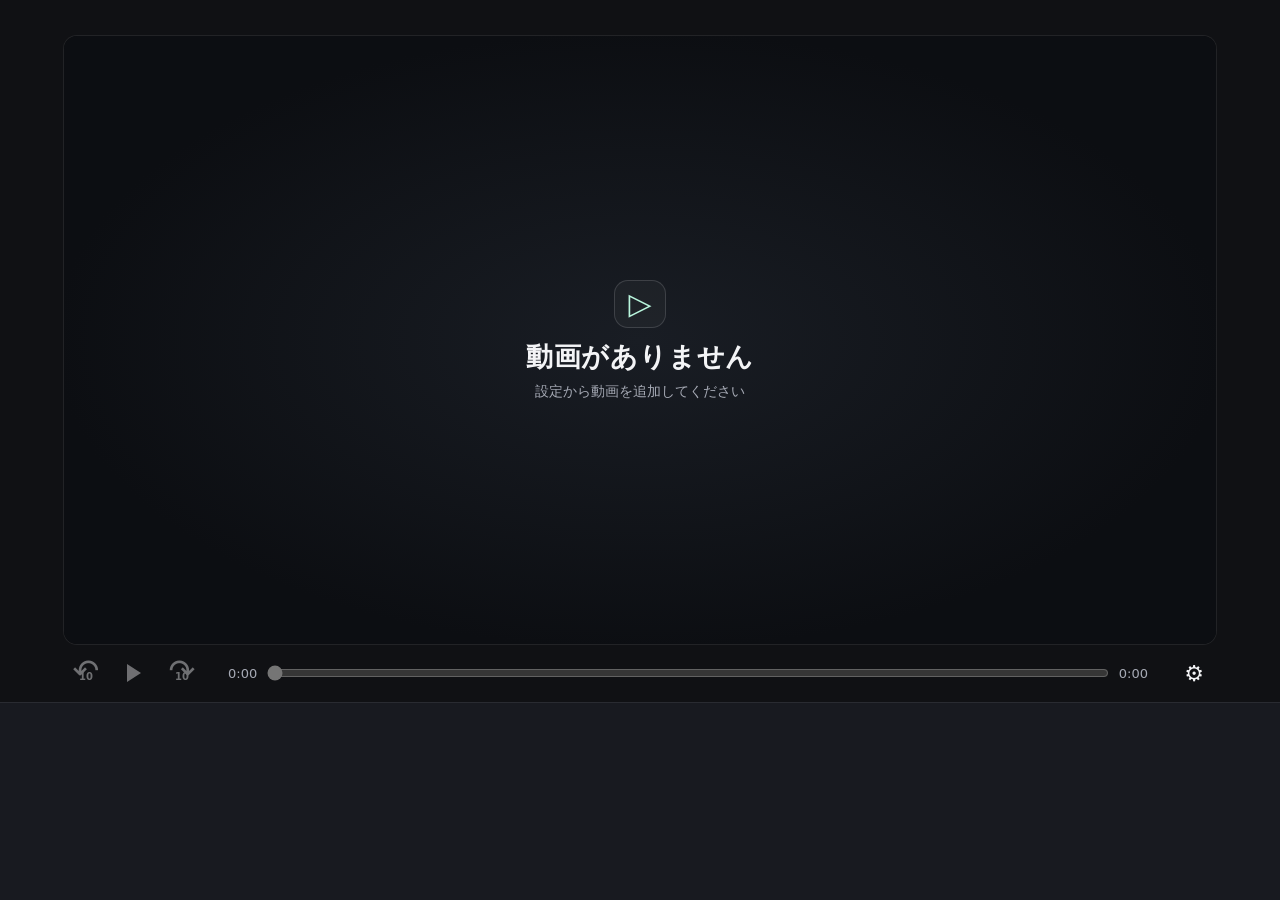
==== index.html @ 552a947c "Add files via upload" ====
<!doctype html>
<html lang="ja">
<head>
<meta charset="utf-8">
<meta name="viewport" content="width=device-width, initial-scale=1, viewport-fit=cover">
<meta name="theme-color" content="#101114">
<meta name="apple-mobile-web-app-capable" content="yes">
<link rel="manifest" href="./manifest.webmanifest">
<meta name="apple-mobile-web-app-title" content="展示動画プレイヤー">
<link rel="apple-touch-icon" href="./apple-touch-icon.png">
<link rel="icon" href="apple-touch-icon.png">
<link rel="stylesheet" href="./style.css">
<title>展示動画プレイヤー</title>
</head>
<body>
<main id="screen" class="screen">
  <div id="frame" class="frame">
    <video id="player" playsinline webkit-playsinline preload="metadata" aria-label="選択した動画"></video>
    <div id="empty" class="empty">
      <span class="empty-icon" aria-hidden="true">▷</span>
      <strong id="empty-title">動画がありません</strong>
      <p id="empty-text">設定から動画を追加してください</p>
    </div>
  </div>
  <div id="decorations" class="decorations" aria-hidden="true"></div>
  <div class="controls" aria-label="再生コントロール">
    <div class="transport">
      <button id="back" class="skip" aria-label="10秒戻す" title="10秒戻す" disabled><span aria-hidden="true">↶</span><small>10</small></button>
      <button id="toggle" class="play" aria-label="再生" title="再生" disabled><span class="play-icon" aria-hidden="true"></span></button>
      <button id="forward" class="skip" aria-label="10秒送る" title="10秒送る" disabled><span aria-hidden="true">↷</span><small>10</small></button>
    </div>
    <label class="seek"><span id="elapsed">0:00</span><input id="timeline" type="range" min="0" max="1" step="0.01" value="0" aria-label="再生位置" disabled><span id="duration">0:00</span></label>
    <button id="settings" class="gear" aria-label="設定" title="設定">⚙</button>
  </div>
  <div id="rail" class="rail" aria-label="動画一覧"><div id="rail-track" class="rail-track"></div></div>
  <div id="notice" class="notice" role="status" hidden></div>
</main>

<dialog id="settings-dialog" aria-labelledby="settings-title">
  <header class="settings-head">
    <h1 id="settings-title">設定</h1>
    <button id="close-settings" class="icon-button" aria-label="設定を閉じる" title="設定を閉じる">×</button>
  </header>
  <nav class="tabs" aria-label="設定の項目">
    <button data-tab="library" aria-pressed="true">動画</button>
    <button data-tab="layout" aria-pressed="false">レイアウト</button>
    <button data-tab="objects" aria-pressed="false">表示要素</button>
  </nav>
  <div class="settings-body">
    <section id="library" class="panel">
      <div class="section-bar"><div><h2>登録済みの動画</h2><p id="offline-state" role="status">オフライン利用の準備中</p></div><button id="add-videos" class="primary">＋ 動画を追加</button></div>
      <p id="import-state" class="message" role="status" hidden></p>
      <div id="library-list" class="library-list"></div>
      <section id="video-editor" class="editor" hidden>
        <div class="section-bar"><h2 id="edit-title">動画を編集</h2><button id="close-editor" class="secondary">閉じる</button></div>
        <div class="edit-grid">
          <div><video id="preview-video" playsinline muted preload="auto" aria-label="サムネイルのプレビュー"></video>
          <label class="seek"><span id="frame-time">0:00</span><input id="frame-seek" type="range" min="0" max="1" step="0.01" value="0" aria-label="サムネイルに使う位置"><span id="frame-duration">0:00</span></label>
          <div class="frame-tools"><button id="frame-prev" class="secondary" aria-label="サムネイル位置を0.04秒戻す">−0.04秒</button><button id="frame-next" class="secondary" aria-label="サムネイル位置を0.04秒進める">＋0.04秒</button><button id="capture" class="secondary">このフレームを使う</button></div></div>
          <div class="fields"><label>キャプション<input id="caption" type="text" maxlength="120" placeholder="サムネイルの下に表示"></label>
          <label class="range-field"><span>再生音量 <output id="volume-value">100%</output></span><input id="volume" type="range" min="0" max="100" value="100"></label>
          <button id="audition" class="secondary">音量を試聴</button></div>
        </div>
        <p id="edit-state" class="message" role="status" hidden></p>
      </section>
    </section>
    <section id="layout" class="panel" hidden>
      <div class="section-bar"><h2>画面レイアウト</h2><button id="reset-layout" class="secondary">初期配置に戻す</button></div>
      <div id="layout-preview" class="mock"></div>
      <section class="rail-settings" aria-labelledby="rail-settings-title">
        <div class="section-bar">
          <h2 id="rail-settings-title">サムネイルの配置</h2>
          <label class="selection"><span class="sr-only">サムネイルの並べ方</span>
            <select id="rail-mode"><option value="even">均等に並べる</option><option value="custom">間隔を個別に調整</option></select>
          </label>
        </div>
        <div id="rail-custom" hidden>
          <p id="rail-gap-help" class="message">各サムネイルと、その一つ前のサムネイルとの間隔を指定します。</p>
          <div id="rail-gaps" class="rail-gaps"></div>
        </div>
      </section>
      <div id="layout-fields" class="layout-fields"></div>
    </section>
    <section id="objects" class="panel" hidden>
      <div class="section-bar"><h2>表示要素</h2><label class="selection"><span class="sr-only">追加する要素</span><select id="object-type"><option value="text">テキスト</option><option value="rect">四角</option><option value="circle">円</option><option value="image">イラスト画像</option></select></label><button id="add-object" class="primary">＋ 追加</button></div>
      <div id="object-preview" class="mock"></div>
      <div id="object-list" class="object-list"></div>
      <div id="object-fields" class="layout-fields" hidden></div>
    </section>
  </div>
</dialog>
<input id="video-picker" type="file" accept="video/*,.mp4,.mov,.m4v,.webm" multiple hidden>
<input id="image-picker" type="file" accept="image/png,image/jpeg,image/webp,image/gif,image/avif,image/heic" hidden>
<script type="module" src="./app.js"></script>
</body>
</html>
---- style.css ----
:root {
  color-scheme: dark;
  font-family: system-ui, -apple-system, BlinkMacSystemFont, "Hiragino Sans", "Yu Gothic", sans-serif;
  color: #f3f4f6;
  background: #101114;
  --muted: #a6aab5;
  --accent: #b9f6dd;
  --outline: #343740;
  --surface: #191b20;
}
* { box-sizing: border-box }
html, body { margin: 0; width: 100%; height: 100%; overflow: hidden }
[hidden] { display: none !important }
button, input, select { font: inherit }
button { cursor: pointer; color: inherit }
button:disabled { cursor: default; opacity: .42 }
button:focus-visible, input:focus-visible, select:focus-visible { outline: 2px solid var(--accent); outline-offset: 3px }
button, input, select { -webkit-tap-highlight-color: transparent }
.screen, .mock { --inset: max(14px, env(safe-area-inset-left), env(safe-area-inset-right)); --controls: clamp(46px, 8dvh, 58px); --rail: 22%; --top: 4%; --video-width: 90%; --video-size: 1; --video-x: 50%; --thumb: 150px }
.screen { container-type: inline-size; width: 100%; height: 100%; height: 100dvh; position: relative; isolation: isolate; overflow: hidden }
.frame { position: absolute; left: var(--video-x); top: max(var(--top), env(safe-area-inset-top)); transform: translateX(-50%); width: var(--video-width); height: calc((100% - var(--top) - var(--controls) - var(--rail)) * var(--video-size)); overflow: hidden; border-radius: 13px; background: #08090b; box-shadow: 0 0 0 1px #ffffff13 }
.frame video { width: 100%; height: 100%; display: block; object-fit: contain }
.empty { position: absolute; inset: 0; display: grid; place-content: center; justify-items: center; gap: 8px; background: radial-gradient(ellipse at center, #191d24, #0c0e12 72%); text-align: center; padding: 10px }
.empty-icon { border: 1px solid #ffffff24; background: #ffffff08; border-radius: 14px; display: grid; place-items: center; font-size: 30px; width: 52px; height: 48px; color: var(--accent); margin-bottom: 3px }
.empty strong { font-size: clamp(17px, 3.5vh, 27px); letter-spacing: .03em }
.empty p, .section-bar p, .message { color: var(--muted); margin: 0; font-size: .875rem }
.primary, .secondary, .icon-button, .selection select { min-height: 42px; border-radius: 9px; padding: 8px 14px; font-weight: 650; font-size: .875rem }
.primary { color: #101a16; background: var(--accent); border: 1px solid transparent }
.primary:hover:not(:disabled) { background: #d7fce9 }
.secondary, .icon-button, .selection select { background: #22252d; color: #f3f4f6; border: 1px solid var(--outline) }
.secondary:hover:not(:disabled), .icon-button:hover { background: #2c303a }
.controls { position: absolute; bottom: var(--rail); left: max(var(--inset), 5%); right: max(var(--inset), 5%); height: var(--controls); display: flex; align-items: center; gap: clamp(10px, 2vw, 24px); z-index: 3 }
.controls button { flex: 0 0 auto; min-width: 44px; min-height: 44px; border: 0; background: transparent; border-radius: 8px; position: relative }
.controls button:hover:not(:disabled) { background: #ffffff15 }
.transport { display: flex; align-items: center; gap: 4px }
.skip span { position: absolute; inset: -1px 0 0; font-size: 32px; line-height: 43px }
.skip small { position: absolute; left: 0; right: 0; top: 20px; font-size: 10px; font-weight: 750 }
.play-icon { display: block; margin: auto; width: 0; height: 0; border: 9px solid transparent; border-left: 14px solid currentColor; border-right: 0 }
.play-icon.pause { width: 14px; height: 17px; border: solid currentColor; border-width: 0 4px }
.gear { font-size: 22px }
.seek { min-width: 0; width: 100%; display: flex; align-items: center; gap: 8px; color: var(--muted); font-size: .8125rem; font-variant-numeric: tabular-nums; white-space: nowrap }
.seek input { flex: 1; min-width: 25px }
input[type=range] { width: 100%; accent-color: var(--accent); cursor: pointer }
.rail { position: absolute; inset: auto 0 0; height: var(--rail); padding: 8px var(--inset) max(6px, env(safe-area-inset-bottom)); overflow-x: auto; overflow-y: hidden; background: #181a20; border-top: 1px solid #ffffff13; z-index: 2; scrollbar-width: thin }
.rail-track { --rail-scale: 1; display: flex; align-items: stretch; width: max-content; min-width: 100%; height: 100%; justify-content: space-evenly; gap: calc(9px * var(--rail-scale)) }
.rail-track[data-mode=custom] { justify-content: center; gap: 0 }
.rail-track[data-mode=custom] > * { margin-inline-start: calc(var(--tile-gap, 0px) * var(--rail-scale)) }
.tile { display: grid; grid-template-rows: minmax(0, 1fr) auto; gap: 3px; flex: none; width: var(--thumb); min-width: 0; padding: 3px; text-align: left; color: #e6e8ed; background: transparent; border: 1px solid transparent; border-radius: 8px; overflow: hidden }
.tile[aria-current=true] { border-color: var(--accent); background: #b9f6dd12; color: var(--accent) }
.tile:hover { background-color: #ffffff10 }
.tile .thumb { display: grid; place-items: center; color: #c1c6d0; background: #252831; border-radius: 5px; width: 100%; height: 100%; min-height: 0; object-fit: cover }
.tile .caption { overflow: hidden; white-space: nowrap; text-overflow: ellipsis; font-size: .875rem; line-height: 1.15 }
.decorations { position: absolute; inset: 0; z-index: 4; pointer-events: none }
.decoration { position: absolute; transform: translate(-50%, -50%); display: grid; place-items: center; text-align: center; white-space: pre-wrap; overflow-wrap: anywhere }
.decoration.image { width: var(--object-size); height: auto; max-height: 100%; object-fit: contain }
.decoration.rect, .decoration.circle { width: var(--object-size); aspect-ratio: 1; background: currentColor }
.decoration.circle { border-radius: 50% }
.decoration.text { max-width: 85%; font-size: var(--object-size); line-height: 1.15; font-weight: 700 }
.notice { position: absolute; z-index: 5; top: max(8px, env(safe-area-inset-top)); left: 50%; transform: translateX(-50%); width: max-content; max-width: 85%; padding: 10px 14px; border-radius: 8px; background: #242936; box-shadow: 0 5px 20px #0008; font-size: .875rem }
dialog { width: min(850px, 94vw); max-height: min(90dvh, 850px); padding: 0; background: #191b20; color: inherit; border: 1px solid #3a3d48; border-radius: 17px; box-shadow: 0 20px 75px #000b; overflow: hidden }
dialog[open] { display: flex; flex-direction: column }
dialog::backdrop { background: #08090bbb }
.settings-head, .section-bar { display: flex; align-items: center; justify-content: space-between; gap: 12px }
.settings-head { padding: 13px 19px 8px }
h1, h2 { margin: 0; font-size: 1.15rem }
h2 { font-size: 1rem }
.icon-button { min-width: 44px; padding: 0 8px; font-size: 1.5rem }
.tabs { display: flex; gap: 8px; padding: 0 19px; border-bottom: 1px solid var(--outline) }
.tabs button { min-height: 42px; padding: 6px 12px; border: 0; border-bottom: 2px solid transparent; background: transparent; color: var(--muted) }
.tabs button[aria-pressed=true] { border-bottom-color: var(--accent); color: var(--accent) }
.settings-body { overflow: auto; padding: 18px 19px; min-height: 0; overscroll-behavior: contain }
.panel { display: grid; gap: 14px }
.section-bar p { margin-top: 5px }
.library-list, .object-list { display: grid; gap: 7px }
.list-row { display: flex; align-items: center; gap: 6px; min-width: 0; padding: 6px; background: #202229; border: 1px solid #30333c; border-radius: 9px }
.list-row.active { border-color: #7da695 }
.list-main { display: flex; gap: 9px; align-items: center; flex: 1; min-width: 0; text-align: left; border: 0; background: transparent; padding: 0 4px; min-height: 44px }
.list-main span { min-width: 0; overflow: hidden; text-overflow: ellipsis; white-space: nowrap }
.list-main img { width: 56px; height: 34px; border-radius: 4px; object-fit: cover }
.list-row .secondary { min-width: 42px; padding: 6px }
.editor { display: grid; gap: 13px; padding: 12px; border: 1px solid var(--outline); border-radius: 10px }
.editor h2 { overflow-wrap: anywhere }
.edit-grid { display: grid; grid-template-columns: 1fr 1fr; gap: 14px }
#preview-video { display: block; background: #08090a; width: 100%; height: clamp(85px, 27vh, 235px); object-fit: contain; border-radius: 7px }
.frame-tools { display: flex; flex-wrap: wrap; gap: 5px }
.frame-tools button { padding-inline: 7px }
.fields, .fields label, .layout-fields label { display: grid; gap: 7px; align-content: start }
.fields { gap: 13px }
.fields input[type=text], .layout-fields input[type=text] { width: 100%; border: 1px solid var(--outline); border-radius: 7px; padding: 8px; min-height: 42px; background: #111318; color: inherit }
.range-field span, .layout-fields label > span { display: flex; justify-content: space-between; gap: 5px }
output { color: var(--accent); font-variant-numeric: tabular-nums }
.layout-fields { display: grid; grid-template-columns: repeat(auto-fit, minmax(180px, 1fr)); gap: 12px 16px; font-size: .875rem }
.mock { position: relative; height: clamp(125px, 31dvh, 245px); aspect-ratio: var(--mock-ratio, 16 / 9); width: auto; max-width: 100%; justify-self: center; background: #0c0d11; border: 1px solid #484c58; border-radius: 9px; overflow: hidden; container-type: inline-size; --controls: 12% }
.mock .frame { top: var(--top); display: grid; place-items: center; border-radius: 4px; border: 1px solid #606674; color: #c0c4ce; font-size: .8125rem }
.mock-rail { position: absolute; inset: auto 0 0; height: var(--rail); overflow: auto hidden; padding: 3px var(--mock-inset, 4px); background: #242730; scrollbar-width: none }
.mock-tile { flex: none; display: block; width: calc(var(--thumb) * var(--rail-scale)); height: 100%; object-fit: cover; background: #505765; border-radius: 2px }
.rail-settings { display: grid; gap: 10px; padding: 12px; border: 1px solid var(--outline); border-radius: 10px }
.rail-gaps { display: grid; grid-template-columns: repeat(auto-fit, minmax(min(100%, 235px), 1fr)); gap: 8px; margin-top: 9px }
.rail-gap { min-width: 0; display: flex; align-items: center; justify-content: space-between; gap: 7px; padding: 5px 8px; border-radius: 7px; background: #22252d; color: #e6e8ed; font-size: .875rem }
.rail-gap > span:first-child { white-space: nowrap; overflow: hidden; text-overflow: ellipsis }
.rail-gap-value { display: flex; align-items: center; gap: 4px; color: var(--muted) }
.rail-gap input { width: 4.4rem; min-height: 40px; padding: 5px; border: 1px solid var(--outline); border-radius: 5px; background: #111318; color: #f3f4f6; font-variant-numeric: tabular-nums }
#rail-mode { max-width: 46vw }
.mock .decoration { pointer-events: auto; touch-action: none; cursor: grab }
.mock .decoration.selected { outline: 1px dashed white; outline-offset: 2px }
#objects .section-bar h2 { margin-right: auto }
.selection select { appearance: none; background: #22252d linear-gradient(45deg, transparent 50%, #bfc4ce 50%) calc(100% - 13px) 52% / 5px 5px no-repeat; padding-right: 22px }
.sr-only { position: absolute; width: 1px; height: 1px; padding: 0; overflow: hidden; clip-path: inset(50%); white-space: nowrap }
@media (max-width: 520px) {
  .settings-head, .settings-body { padding-inline: 10px }
  .edit-grid { grid-template-columns: minmax(0, 1fr) }
  .controls { left: var(--inset); right: var(--inset); gap: 6px }
}
@media (max-height: 420px) {
  .screen { --controls: 44px }
  .rail { padding-top: 4px; padding-bottom: max(3px, env(safe-area-inset-bottom)) }
  .empty-icon { width: 36px; height: 32px; font-size: 22px; margin: 0 }
  .empty { gap: 5px }
}
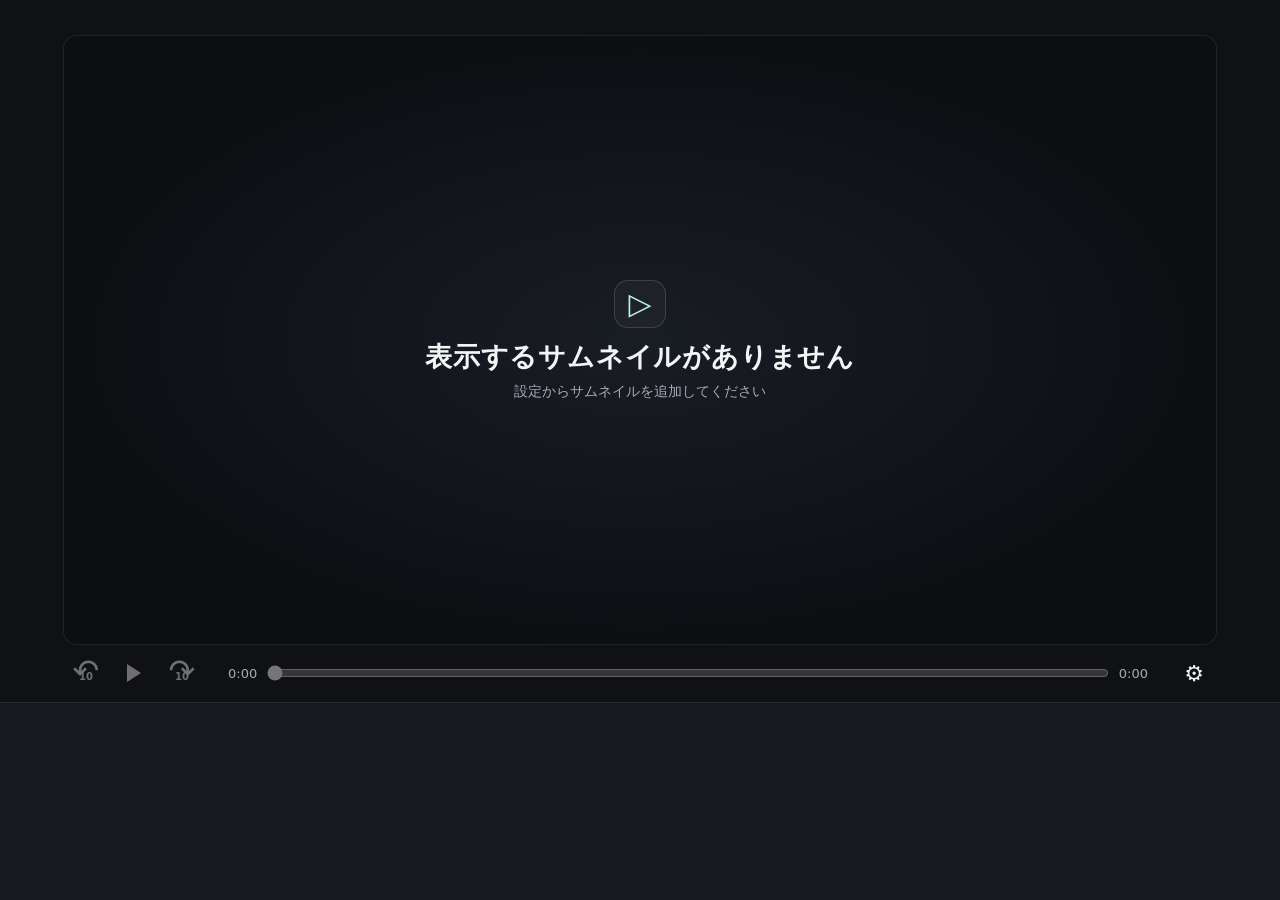
==== commit e83f2ba6: "Add files via upload" ====
--- a/index.html
+++ b/index.html
@@ -1,21 +1,223 @@
 <!doctype html>
-<html lang="ja">
-<head>
+<html lang="ja"><head>
 <meta charset="utf-8">
 <meta name="viewport" content="width=device-width, initial-scale=1, viewport-fit=cover">
 <meta name="theme-color" content="#101114">
 <meta name="apple-mobile-web-app-capable" content="yes">
-<link rel="manifest" href="./manifest.webmanifest">
+<link rel="manifest" href="manifest.webmanifest">
 <meta name="apple-mobile-web-app-title" content="展示動画プレイヤー">
-<link rel="apple-touch-icon" href="./apple-touch-icon.png">
+<link rel="apple-touch-icon" href="apple-touch-icon.png">
 <link rel="icon" href="apple-touch-icon.png">
-<link rel="stylesheet" href="./style.css">
+<style data-vb-source="style.css">:root {
+  color-scheme: dark;
+  font-family: system-ui, -apple-system, BlinkMacSystemFont, "Hiragino Sans", "Yu Gothic", sans-serif;
+  color: #f3f4f6;
+  background: #101114;
+  --muted: #a6aab5;
+  --accent: #b9f6dd;
+  --outline: #343740;
+  --surface: #191b20;
+}
+* { box-sizing: border-box }
+html, body { margin: 0; width: 100%; height: 100%; overflow: hidden }
+[hidden] { display: none !important }
+button, input, select { font: inherit }
+button { cursor: pointer; color: inherit }
+button:disabled { cursor: default; opacity: .42 }
+button:focus-visible, input:focus-visible, select:focus-visible { outline: 2px solid var(--accent); outline-offset: 3px }
+button, input, select { -webkit-tap-highlight-color: transparent }
+.screen, .mock { --inset: max(14px, env(safe-area-inset-left), env(safe-area-inset-right)); --controls: clamp(46px, 8dvh, 58px); --rail: 22%; --top: 4%; --video-width: 90%; --video-size: 1; --video-x: 50%; --thumb: 150px;
+  --safe-top: env(safe-area-inset-top, 0px);
+  --safe-bottom: env(safe-area-inset-bottom, 0px);
+  --reserved-controls: var(--controls);
+  --controls-bottom: var(--rail);
+  --frame-start: max(var(--top), var(--safe-top));
+  --frame-end-space: var(--reserved-controls);
+}
+.controls-hidden { --reserved-controls: 0px }
+[data-controls-position=top] {
+  --frame-start: calc(max(var(--top), var(--safe-top)) + var(--reserved-controls));
+  --frame-end-space: 0px;
+}
+.screen { container-type: inline-size; width: 100%; height: 100%; height: 100dvh; position: relative; isolation: isolate; overflow: hidden }
+.frame { position: absolute; left: var(--video-x); top: var(--frame-start); transform: translateX(-50%); width: var(--video-width); height: calc((100% - var(--frame-start) - var(--frame-end-space) - var(--rail)) * var(--video-size)); overflow: hidden; border-radius: 13px; background: #08090b; box-shadow: 0 0 0 1px #ffffff13 }
+.frame video { width: 100%; height: 100%; display: block; object-fit: contain }
+.empty { position: absolute; inset: 0; display: grid; place-content: center; justify-items: center; gap: 8px; background: radial-gradient(ellipse at center, #191d24, #0c0e12 72%); text-align: center; padding: 10px }
+.empty-icon { border: 1px solid #ffffff24; background: #ffffff08; border-radius: 14px; display: grid; place-items: center; font-size: 30px; width: 52px; height: 48px; color: var(--accent); margin-bottom: 3px }
+.empty strong { font-size: clamp(17px, 3.5vh, 27px); letter-spacing: .03em }
+.empty p, .section-bar p, .message { color: var(--muted); margin: 0; font-size: .875rem }
+.primary, .secondary, .icon-button, .selection select { min-height: 42px; border-radius: 9px; padding: 8px 14px; font-weight: 650; font-size: .875rem }
+.primary { color: #101a16; background: var(--accent); border: 1px solid transparent }
+.primary:hover:not(:disabled) { background: #d7fce9 }
+.secondary, .icon-button, .selection select { background: #22252d; color: #f3f4f6; border: 1px solid var(--outline) }
+.secondary:hover:not(:disabled), .icon-button:hover { background: #2c303a }
+.controls { position: absolute; bottom: var(--controls-bottom); left: max(var(--inset), 5%); right: max(var(--inset), 5%); height: var(--controls); display: flex; align-items: center; gap: clamp(10px, 2vw, 24px); z-index: 5 }
+[data-controls-position=top] > .controls { top: var(--safe-top); bottom: auto }
+.controls-hidden > .controls { justify-content: flex-end; pointer-events: none }
+.controls-hidden > .controls .gear { pointer-events: auto; background: #101114e8 }
+.controls button { flex: 0 0 auto; min-width: 44px; min-height: 44px; border: 0; background: transparent; border-radius: 8px; position: relative }
+.controls button:hover:not(:disabled) { background: #ffffff15 }
+.transport { display: flex; align-items: center; gap: 4px }
+.skip span { position: absolute; inset: -1px 0 0; font-size: 32px; line-height: 43px }
+.skip small { position: absolute; left: 0; right: 0; top: 20px; font-size: 10px; font-weight: 750 }
+.play-icon { display: block; margin: auto; width: 0; height: 0; border: 9px solid transparent; border-left: 14px solid currentColor; border-right: 0 }
+.play-icon.pause { width: 14px; height: 17px; border: solid currentColor; border-width: 0 4px }
+.gear { font-size: 22px }
+.seek { min-width: 0; width: 100%; display: flex; align-items: center; gap: 8px; color: var(--muted); font-size: .8125rem; font-variant-numeric: tabular-nums; white-space: nowrap }
+.seek input { flex: 1; min-width: 25px }
+input[type=range] { width: 100%; accent-color: var(--accent); cursor: pointer }
+.rail { position: absolute; inset: auto 0 0; height: var(--rail); padding: 8px var(--inset) max(6px, env(safe-area-inset-bottom)); overflow-x: auto; overflow-y: hidden; background: #181a20; border-top: 1px solid #ffffff13; z-index: 2; scrollbar-width: thin }
+.rail-track { --rail-scale: 1; display: flex; align-items: stretch; width: max-content; min-width: 100%; height: 100%; justify-content: space-evenly; gap: calc(9px * var(--rail-scale)) }
+.rail-track[data-mode=custom] { justify-content: center; gap: 0 }
+.rail-track[data-mode=custom] > * { margin-inline-start: calc(var(--tile-gap, 0px) * var(--rail-scale)) }
+.tile { display: grid; grid-template-rows: minmax(0, 1fr) auto; gap: 3px; flex: none; width: var(--thumb); min-width: 0; padding: 3px; text-align: left; color: #e6e8ed; background: transparent; border: 1px solid transparent; border-radius: 8px; overflow: hidden }
+.tile[aria-current=true] { border-color: var(--accent); background: #b9f6dd12; color: var(--accent) }
+.tile:hover { background-color: #ffffff10 }
+.tile .thumb { display: grid; place-items: center; color: #c1c6d0; background: #252831; border-radius: 5px; width: 100%; height: 100%; min-height: 0; object-fit: cover }
+.tile .caption { overflow: hidden; white-space: nowrap; text-overflow: ellipsis; font-size: .875rem; line-height: 1.15 }
+.decorations { position: absolute; inset: 0; z-index: 4; pointer-events: none }
+.decoration { position: absolute; transform: translate(-50%, -50%); display: grid; place-items: center; text-align: center; white-space: pre-wrap; overflow-wrap: anywhere }
+.decoration.image { width: var(--object-size); height: auto; max-height: 100%; object-fit: contain }
+.decoration.rect, .decoration.circle { width: var(--object-size); aspect-ratio: 1; background: currentColor }
+.decoration.circle { border-radius: 50% }
+.decoration.text { max-width: 85%; font-size: var(--object-size); line-height: 1.15; font-weight: 700 }
+.notice { position: absolute; z-index: 6; top: max(8px, env(safe-area-inset-top)); left: 50%; transform: translateX(-50%); width: max-content; max-width: 85%; padding: 10px 14px; border-radius: 8px; background: #242936; box-shadow: 0 5px 20px #0008; font-size: .875rem }
+dialog { width: min(850px, 94vw); max-height: min(90dvh, 850px); padding: 0; background: #191b20; color: inherit; border: 1px solid #3a3d48; border-radius: 17px; box-shadow: 0 20px 75px #000b; overflow: hidden }
+dialog[open] { display: flex; flex-direction: column }
+dialog::backdrop { background: #08090bbb }
+.settings-head, .section-bar { display: flex; align-items: center; justify-content: space-between; gap: 12px }
+.settings-head { padding: 13px 19px 8px }
+h1, h2 { margin: 0; font-size: 1.15rem }
+h2 { font-size: 1rem }
+.icon-button { min-width: 44px; padding: 0 8px; font-size: 1.5rem }
+.tabs { display: flex; gap: 8px; padding: 0 19px; border-bottom: 1px solid var(--outline) }
+.tabs button { min-height: 42px; padding: 6px 12px; border: 0; border-bottom: 2px solid transparent; background: transparent; color: var(--muted) }
+.tabs button[aria-pressed=true] { border-bottom-color: var(--accent); color: var(--accent) }
+.settings-body { overflow: auto; padding: 18px 19px; min-height: 0; overscroll-behavior: contain }
+.panel { display: grid; gap: 14px }
+.section-bar p { margin-top: 5px }
+.library-list, .object-list { display: grid; gap: 7px }
+.list-row { display: flex; align-items: center; gap: 6px; min-width: 0; padding: 6px; background: #202229; border: 1px solid #30333c; border-radius: 9px }
+.list-row.active { border-color: #7da695 }
+.list-main { display: flex; gap: 9px; align-items: center; flex: 1; min-width: 0; text-align: left; border: 0; background: transparent; padding: 0 4px; min-height: 44px }
+.list-main span { min-width: 0; overflow: hidden; text-overflow: ellipsis; white-space: nowrap }
+.list-main img { width: 56px; height: 34px; border-radius: 4px; object-fit: cover }
+.list-row .secondary { min-width: 42px; padding: 6px }
+.editor { display: grid; gap: 13px; padding: 12px; border: 1px solid var(--outline); border-radius: 10px }
+.editor h2 { overflow-wrap: anywhere }
+.edit-grid { display: grid; grid-template-columns: minmax(0, 1fr) minmax(0, 1fr); gap: 14px }
+.edit-details { min-width: 0; display: grid; gap: 13px; align-content: start }
+.edit-preview { min-width: 0; align-self: start }
+@media (min-width: 521px) and (min-height: 451px) { .edit-preview { position: sticky; top: 0 } }
+#preview-video { display: block; background: #08090a; width: 100%; height: clamp(85px, 27vh, 235px); object-fit: contain; border-radius: 7px }
+.frame-tools { display: flex; flex-wrap: wrap; gap: 5px }
+.frame-tools button { padding-inline: 7px }
+.fields, .fields label, .layout-fields label { display: grid; gap: 7px; align-content: start }
+.fields { gap: 13px }
+.fields input[type=text], .layout-fields input[type=text] { width: 100%; border: 1px solid var(--outline); border-radius: 7px; padding: 8px; min-height: 42px; background: #111318; color: inherit }
+.range-field span, .layout-fields label > span { display: flex; justify-content: space-between; gap: 5px }
+output { color: var(--accent); font-variant-numeric: tabular-nums }
+.layout-fields { display: grid; grid-template-columns: repeat(auto-fit, minmax(180px, 1fr)); gap: 12px 16px; font-size: .875rem }
+.mock { position: relative; height: clamp(125px, 31dvh, 245px); aspect-ratio: var(--mock-ratio, 16 / 9); width: auto; max-width: 100%; justify-self: center; background: #0c0d11; border: 1px solid #484c58; border-radius: 9px; overflow: hidden; container-type: inline-size; --controls: 12%; --safe-top: 0px; --safe-bottom: 0px }
+.mock .frame { display: grid; place-items: center; border-radius: 4px; border: 1px solid #606674; color: #c0c4ce; font-size: .8125rem }
+.mock-rail { position: absolute; inset: auto 0 0; height: var(--rail); overflow: auto hidden; padding: 3px var(--mock-inset, 4px); background: #242730; scrollbar-width: none }
+.mock .mock-tile { width: calc(var(--thumb) * var(--rail-scale)); height: 100%; padding: 0; gap: 2px; border: 0; border-radius: 3px }
+.mock-tile .thumb { border-radius: 2px }
+.mock-tile .caption { font-size: clamp(5px, 2.3cqw, 10px) }
+.mock-controls { gap: 4px; font-size: clamp(7px, 3cqw, 12px); white-space: nowrap }
+.mock-controls .gear { font-size: inherit }
+.mock-seek { height: 2px; flex: 1; min-width: 0; background: #8b8f9a; border-radius: 2px }
+.rail-settings { display: grid; gap: 10px; padding: 12px; border: 1px solid var(--outline); border-radius: 10px }
+.rail-gaps { display: grid; grid-template-columns: repeat(auto-fit, minmax(min(100%, 235px), 1fr)); gap: 8px; margin-top: 9px }
+.rail-gap { min-width: 0; display: flex; align-items: center; justify-content: space-between; gap: 7px; padding: 5px 8px; border-radius: 7px; background: #22252d; color: #e6e8ed; font-size: .875rem }
+.rail-gap > span:first-child { white-space: nowrap; overflow: hidden; text-overflow: ellipsis }
+.rail-gap-value { display: flex; align-items: center; gap: 4px; color: var(--muted) }
+.rail-gap input { width: 4.4rem; min-height: 40px; padding: 5px; border: 1px solid var(--outline); border-radius: 5px; background: #111318; color: #f3f4f6; font-variant-numeric: tabular-nums }
+#rail-mode { max-width: 46vw }
+.mock .decoration { pointer-events: auto; touch-action: none; cursor: grab }
+.mock .decoration.selected { outline: 1px dashed white; outline-offset: 2px }
+#objects .section-bar h2 { margin-right: auto }
+.selection select { appearance: none; background: #22252d linear-gradient(45deg, transparent 50%, #bfc4ce 50%) calc(100% - 13px) 52% / 5px 5px no-repeat; padding-right: 22px }
+.sr-only { position: absolute; width: 1px; height: 1px; padding: 0; overflow: hidden; clip-path: inset(50%); white-space: nowrap }
+@media (max-width: 520px) {
+  .settings-head, .settings-body { padding-inline: 10px }
+  .edit-grid { grid-template-columns: minmax(0, 1fr) }
+  .controls { left: var(--inset); right: var(--inset); gap: 6px }
+}
+@media (max-height: 420px) {
+  .screen { --controls: 44px }
+  .rail { padding-top: 4px; padding-bottom: max(3px, env(safe-area-inset-bottom)) }
+  .empty-icon { width: 36px; height: 32px; font-size: 22px; margin: 0 }
+  .empty { gap: 5px }
+}
+
+.projection-layout { display: flex; flex-wrap: wrap; gap: 10px; align-items: center; justify-content: space-between }
+.layout-checkbox { display: flex; gap: 8px; align-items: center; min-height: 34px }
+.layout-checkbox input { width: 18px; height: 18px; accent-color: var(--accent); flex: none }
+.projection-active {
+  --controls-bottom: var(--safe-bottom);
+  --thumbnail-top: var(--safe-top);
+  --thumbnail-bottom: calc(var(--safe-bottom) + var(--reserved-controls));
+}
+.projection-active[data-controls-position=top] {
+  --thumbnail-top: calc(var(--safe-top) + var(--reserved-controls));
+  --thumbnail-bottom: var(--safe-bottom);
+}
+.projection-active .frame { display: none }
+.projection-active[data-controls-position=top] .notice { top: calc(var(--thumbnail-top) + 6px) }
+.projection-active :is(.rail, .mock-rail) { top: var(--thumbnail-top); bottom: var(--thumbnail-bottom); height: auto }
+.projection-active:not(.projection-grid) .rail-track { height: var(--rail) }
+.projection-active:not(.projection-grid) .tile .thumb { object-fit: contain }
+.projection-grid :is(.rail, .mock-rail) { overflow: hidden auto }
+.projection-grid .rail-track {
+  display: grid;
+  grid-template-columns: repeat(var(--grid-columns), minmax(0, 1fr));
+  grid-template-rows: repeat(var(--grid-rows), minmax(clamp(90px, 20dvh, 160px), 1fr));
+  width: 100%;
+  height: 100%;
+  gap: var(--grid-gap);
+}
+.projection-grid .rail-track .tile { width: 100%; height: 100%; margin: 0; min-height: 0 }
+.projection-grid .rail-track .thumb { object-fit: contain }
+.mock.projection-grid .rail-track {
+  grid-template-rows: repeat(var(--grid-rows), minmax(18px, 1fr));
+}
+
+.projection-output { position: relative; width: 100%; height: 100%; background: #000 }
+.projection-output video { display: block; width: 100%; height: 100%; object-fit: contain }
+.projection-output .fullscreen-button { position: absolute; right: 16px; bottom: 16px; background: #202229; color: #fff }
+.projection-output:fullscreen .fullscreen-button { display: none }
+
+@media (max-width: 520px) {
+  .tabs { overflow-x: auto; gap: 4px; padding-inline: 10px }
+  .tabs button { flex: 0 0 auto; padding-inline: 7px; white-space: nowrap }
+}
+
+.clip-settings { display: grid; gap: 9px; border-top: 1px solid var(--outline); padding-top: 12px }
+.clip-settings .layout-checkbox { color: var(--muted); font-size: .875rem }
+#clip-editor input { font-variant-numeric: tabular-nums }
+.clip-time-field { display: grid; gap: 7px; align-content: start }
+.tile-order-name { flex: 1; min-width: 0; padding-inline: 5px; overflow: hidden; text-overflow: ellipsis; white-space: nowrap }
+
+.preview-tools { margin-block: 8px }
+.clip-map { position: relative; min-height: 26px; border-radius: 5px; background: #101114; overflow: hidden }
+.clip-map-ranges { position: absolute; inset: 3px 0 }
+.clip-map-range { position: absolute; inset-block: 0; min-width: 2px; padding: 0; border: 0; border-radius: 2px; background: hsl(var(--clip-hue) 60% 52% / .72) }
+.clip-map-range:hover, .clip-map-range:focus-visible { z-index: 2; filter: brightness(1.3) }
+.clip-map-draft { z-index: 1; border: 2px solid var(--accent); background: transparent; pointer-events: none }
+#clip-map-position { position: absolute; z-index: 3; inset-block: 0; width: 2px; background: #fff; pointer-events: none }
+.clip-map-key { margin-top: 5px }
+#sequence-caption-row { display: grid; gap: 5px; font-size: .875rem }
+#sequence-caption { width: 100%; min-height: 42px; background: #111318; color: inherit; border: 1px solid var(--outline); border-radius: 7px; padding: 8px }
+.standby-video { position: absolute; inset: 0 }
+video[data-inactive-stream] { opacity: 0; pointer-events: none }
+</style>
 <title>展示動画プレイヤー</title>
 </head>
 <body>
 <main id="screen" class="screen">
   <div id="frame" class="frame">
-    <video id="player" playsinline webkit-playsinline preload="metadata" aria-label="選択した動画"></video>
+    <video id="player" playsinline="" webkit-playsinline="" preload="metadata" aria-label="選択した動画"></video>
     <div id="empty" class="empty">
       <span class="empty-icon" aria-hidden="true">▷</span>
       <strong id="empty-title">動画がありません</strong>
@@ -23,17 +225,17 @@
     </div>
   </div>
   <div id="decorations" class="decorations" aria-hidden="true"></div>
-  <div class="controls" aria-label="再生コントロール">
-    <div class="transport">
-      <button id="back" class="skip" aria-label="10秒戻す" title="10秒戻す" disabled><span aria-hidden="true">↶</span><small>10</small></button>
-      <button id="toggle" class="play" aria-label="再生" title="再生" disabled><span class="play-icon" aria-hidden="true"></span></button>
-      <button id="forward" class="skip" aria-label="10秒送る" title="10秒送る" disabled><span aria-hidden="true">↷</span><small>10</small></button>
+  <div id="playback-bar" class="controls">
+    <div id="transport" class="transport" aria-label="再生コントロール">
+      <button id="back" class="skip" aria-label="10秒戻す" title="10秒戻す" disabled=""><span aria-hidden="true">↶</span><small>10</small></button>
+      <button id="toggle" class="play" aria-label="再生" title="再生" disabled=""><span class="play-icon" aria-hidden="true"></span></button>
+      <button id="forward" class="skip" aria-label="10秒送る" title="10秒送る" disabled=""><span aria-hidden="true">↷</span><small>10</small></button>
     </div>
-    <label class="seek"><span id="elapsed">0:00</span><input id="timeline" type="range" min="0" max="1" step="0.01" value="0" aria-label="再生位置" disabled><span id="duration">0:00</span></label>
+    <label id="main-seek" class="seek"><span id="elapsed">0:00</span><input id="timeline" type="range" min="0" max="1" step="0.01" value="0" aria-label="再生位置" disabled=""><span id="duration">0:00</span></label>
     <button id="settings" class="gear" aria-label="設定" title="設定">⚙</button>
   </div>
   <div id="rail" class="rail" aria-label="動画一覧"><div id="rail-track" class="rail-track"></div></div>
-  <div id="notice" class="notice" role="status" hidden></div>
+  <div id="notice" class="notice" role="status" hidden=""></div>
 </main>
 
 <dialog id="settings-dialog" aria-labelledby="settings-title">
@@ -45,52 +247,138 @@
     <button data-tab="library" aria-pressed="true">動画</button>
     <button data-tab="layout" aria-pressed="false">レイアウト</button>
     <button data-tab="objects" aria-pressed="false">表示要素</button>
+    <button data-tab="projection" aria-pressed="false">2画面上映</button>
   </nav>
   <div class="settings-body">
     <section id="library" class="panel">
       <div class="section-bar"><div><h2>登録済みの動画</h2><p id="offline-state" role="status">オフライン利用の準備中</p></div><button id="add-videos" class="primary">＋ 動画を追加</button></div>
-      <p id="import-state" class="message" role="status" hidden></p>
+      <p id="import-state" class="message" role="status" hidden=""></p>
       <div id="library-list" class="library-list"></div>
-      <section id="video-editor" class="editor" hidden>
+      <section id="tile-order-panel" class="editor" hidden="" aria-labelledby="tile-order-title">
+        <div class="section-bar"><h2 id="tile-order-title">サムネイルの表示順</h2><button id="reset-tile-order" class="secondary">動画の順に戻す</button></div>
+        <div id="tile-order-list" class="library-list"></div>
+      </section>
+      <section id="video-editor" class="editor" hidden="">
         <div class="section-bar"><h2 id="edit-title">動画を編集</h2><button id="close-editor" class="secondary">閉じる</button></div>
         <div class="edit-grid">
-          <div><video id="preview-video" playsinline muted preload="auto" aria-label="サムネイルのプレビュー"></video>
-          <label class="seek"><span id="frame-time">0:00</span><input id="frame-seek" type="range" min="0" max="1" step="0.01" value="0" aria-label="サムネイルに使う位置"><span id="frame-duration">0:00</span></label>
-          <div class="frame-tools"><button id="frame-prev" class="secondary" aria-label="サムネイル位置を0.04秒戻す">−0.04秒</button><button id="frame-next" class="secondary" aria-label="サムネイル位置を0.04秒進める">＋0.04秒</button><button id="capture" class="secondary">このフレームを使う</button></div></div>
-          <div class="fields"><label>キャプション<input id="caption" type="text" maxlength="120" placeholder="サムネイルの下に表示"></label>
+          <div class="edit-preview"><video id="preview-video" playsinline="" muted="" preload="auto" aria-label="区間編集プレビュー"></video>
+          <div class="frame-tools preview-tools">
+            <button id="audition" class="secondary">プレビューを再生</button>
+            <button id="frame-prev" class="secondary" aria-label="前のフレーム">◀ 1コマ</button>
+            <button id="frame-next" class="secondary" aria-label="次のフレーム">1コマ ▶</button>
+            <label class="selection"><span class="sr-only">コマ送りのフレームレート</span><select id="frame-rate">
+              <option value="23.976">23.976 fps</option><option value="24">24 fps</option><option value="25">25 fps</option>
+              <option value="29.97">29.97 fps</option><option value="30" selected="">30 fps</option><option value="50">50 fps</option>
+              <option value="59.94">59.94 fps</option><option value="60">60 fps</option>
+            </select></label>
+          </div>
+          <div id="clip-map" class="clip-map" aria-label="素材上の再生区間">
+            <div id="clip-map-ranges" class="clip-map-ranges"></div><span id="clip-map-position" aria-hidden="true"></span>
+          </div>
+          <p class="message clip-map-key">色付きは保存した再生区間。枠線は編集中の区間です。</p>
+          <label class="seek"><span id="frame-time">0:00</span><input id="frame-seek" type="range" min="0" max="1" step="0.01" value="0" aria-label="プレビューの再生位置"><span id="frame-duration">0:00</span></label>
+          <div class="frame-tools"><button id="capture" class="secondary">動画全体のサムネイルに使う</button></div></div>
+          <div class="edit-details">
+          <div class="fields"><label>動画全体の表示名<input id="caption" type="text" maxlength="120" placeholder="サムネイルの下に表示"></label>
           <label class="range-field"><span>再生音量 <output id="volume-value">100%</output></span><input id="volume" type="range" min="0" max="100" value="100"></label>
-          <button id="audition" class="secondary">音量を試聴</button></div>
+          </div>
+        <p id="edit-state" class="message" role="status" hidden=""></p>
+        <section class="clip-settings" aria-labelledby="clips-title">
+          <div class="section-bar"><h2 id="clips-title">再生区間</h2><button id="add-clip" class="secondary">＋ 区間を追加</button></div>
+          <label class="layout-checkbox"><input id="show-full-video" type="checkbox" checked="">動画全体のサムネイルも表示</label>
+          <div id="clip-sequence-settings" class="rail-settings" hidden="">
+            <label class="selection projection-layout"><span>区間のサムネイル</span>
+              <select id="clip-mode"><option value="separate">区間ごとに表示</option><option value="combined">1枚にまとめる</option><option value="both">区間ごととまとめたものを表示</option></select>
+            </label>
+            <label id="sequence-caption-row">まとめたサムネイルの表示名<input id="sequence-caption" type="text" maxlength="120" placeholder="未入力なら動画名＋カット版"></label>
+            <p class="message">まとめた場合は、下の一覧の順番で再生します。</p>
+          </div>
+          <div id="clips-list" class="library-list"></div>
+          <div id="clip-editor" class="editor" hidden="">
+            <p class="message">時刻は「分:秒」または秒数で入力できます。例 3:30</p>
+            <div class="layout-fields">
+              <div class="clip-time-field"><label>開始時刻<input id="clip-start" type="text" aria-label="開始時刻" placeholder="0:00"></label><button id="clip-start-now" class="secondary" aria-label="開始時刻にプレビュー位置を使う">プレビュー位置を使う</button></div>
+              <div class="clip-time-field"><label>終了時刻<input id="clip-end" type="text" aria-label="終了時刻" placeholder="1:00"></label><button id="clip-end-now" class="secondary" aria-label="終了時刻にプレビュー位置を使う">プレビュー位置を使う</button></div>
+              <label>区間の表示名<input id="clip-caption" type="text" maxlength="120" placeholder="未入力なら動画名と区間を表示"></label>
+            </div>
+            <div class="frame-tools">
+              <button id="clip-thumbnail" class="secondary">プレビュー画像を使う</button>
+              <button id="clip-thumbnail-auto" class="secondary">開始時刻の画像に戻す</button>
+              <button id="preview-clip" class="secondary">この区間を試聴</button>
+            </div>
+            <p id="clip-status" class="message" role="status" hidden=""></p>
+            <div class="frame-tools">
+              <button id="save-clip" class="primary">区間を保存</button><button id="cancel-clip" class="secondary">閉じる</button>
+            </div>
+          </div>
+        </section>
+          </div>
         </div>
-        <p id="edit-state" class="message" role="status" hidden></p>
       </section>
     </section>
-    <section id="layout" class="panel" hidden>
+    <section id="layout" class="panel" hidden="">
       <div class="section-bar"><h2>画面レイアウト</h2><button id="reset-layout" class="secondary">初期配置に戻す</button></div>
-      <div id="layout-preview" class="mock"></div>
-      <section class="rail-settings" aria-labelledby="rail-settings-title">
+      <label class="selection projection-layout"><span>編集する画面</span>
+        <select id="layout-target"><option value="single">1画面</option><option value="pc">2画面上映のPC側</option></select>
+      </label>
+      <div id="layout-preview" class="mock" aria-hidden="true"></div>
+      <section id="pc-thumbnail-settings" class="rail-settings" aria-labelledby="pc-layout-title" hidden="">
         <div class="section-bar">
-          <h2 id="rail-settings-title">サムネイルの配置</h2>
+          <h2 id="pc-layout-title">サムネイルの配置</h2>
+          <label class="selection"><span class="sr-only">PC操作画面の並べ方</span>
+            <select id="projection-layout"><option value="grid">グリッド</option><option value="rail">帯状</option></select>
+          </label>
+        </div>
+        <label id="projection-columns-row" class="selection projection-layout"><span>グリッドの列数</span>
+          <select id="projection-columns">
+            <option value="0">自動</option><option value="1">1列</option><option value="2">2列</option>
+            <option value="3">3列</option><option value="4">4列</option><option value="5">5列</option>
+            <option value="6">6列</option><option value="7">7列</option><option value="8">8列</option>
+          </select>
+        </label>
+      </section>
+      <section id="rail-settings" class="rail-settings" aria-labelledby="rail-settings-title">
+        <div class="section-bar">
+          <h2 id="rail-settings-title">サムネイル帯の間隔</h2>
           <label class="selection"><span class="sr-only">サムネイルの並べ方</span>
             <select id="rail-mode"><option value="even">均等に並べる</option><option value="custom">間隔を個別に調整</option></select>
           </label>
         </div>
-        <div id="rail-custom" hidden>
+        <div id="rail-custom" hidden="">
           <p id="rail-gap-help" class="message">各サムネイルと、その一つ前のサムネイルとの間隔を指定します。</p>
           <div id="rail-gaps" class="rail-gaps"></div>
         </div>
       </section>
       <div id="layout-fields" class="layout-fields"></div>
+      <section class="rail-settings" aria-labelledby="playback-layout-title">
+        <h2 id="playback-layout-title">再生コントロール</h2>
+        <label class="layout-checkbox"><input id="controls-visible" type="checkbox">再生ボタンとシークバーを表示</label>
+        <label class="selection projection-layout"><span>表示位置</span>
+          <select id="controls-position"><option value="top">画面上部</option><option value="bottom">画面下部</option></select>
+        </label>
+        <label id="pc-gear-row" class="layout-checkbox" hidden=""><input id="pc-gear-visible" type="checkbox">設定ボタンを表示（非表示時は S キーで設定）</label>
+      </section>
     </section>
-    <section id="objects" class="panel" hidden>
+    <section id="objects" class="panel" hidden="">
       <div class="section-bar"><h2>表示要素</h2><label class="selection"><span class="sr-only">追加する要素</span><select id="object-type"><option value="text">テキスト</option><option value="rect">四角</option><option value="circle">円</option><option value="image">イラスト画像</option></select></label><button id="add-object" class="primary">＋ 追加</button></div>
       <div id="object-preview" class="mock"></div>
       <div id="object-list" class="object-list"></div>
-      <div id="object-fields" class="layout-fields" hidden></div>
+      <div id="object-fields" class="layout-fields" hidden=""></div>
+    </section>
+    <section id="projection" class="panel" hidden="">
+      <div class="section-bar">
+        <h2>テレビで上映</h2>
+        <button id="projection-toggle" class="primary">上映画面を開く</button>
+      </div>
+      <p class="message">Windowsで Win + P →「拡張」を選び、上映ウィンドウをテレビ側に移動して「全画面」にしてください。</p>
+      <p id="projection-status" class="message" role="status" hidden=""></p>
+      <button id="open-pc-layout" class="secondary">PC操作画面のレイアウトを編集</button>
     </section>
   </div>
 </dialog>
-<input id="video-picker" type="file" accept="video/*,.mp4,.mov,.m4v,.webm" multiple hidden>
-<input id="image-picker" type="file" accept="image/png,image/jpeg,image/webp,image/gif,image/avif,image/heic" hidden>
+<input id="video-picker" type="file" accept="video/*,.mp4,.mov,.m4v,.webm" multiple="" hidden="">
+<input id="image-picker" type="file" accept="image/png,image/jpeg,image/webp,image/gif,image/avif,image/heic" hidden="">
 <script type="module" src="./app.js"></script>
-</body>
-</html>
+
+
+</body></html>
